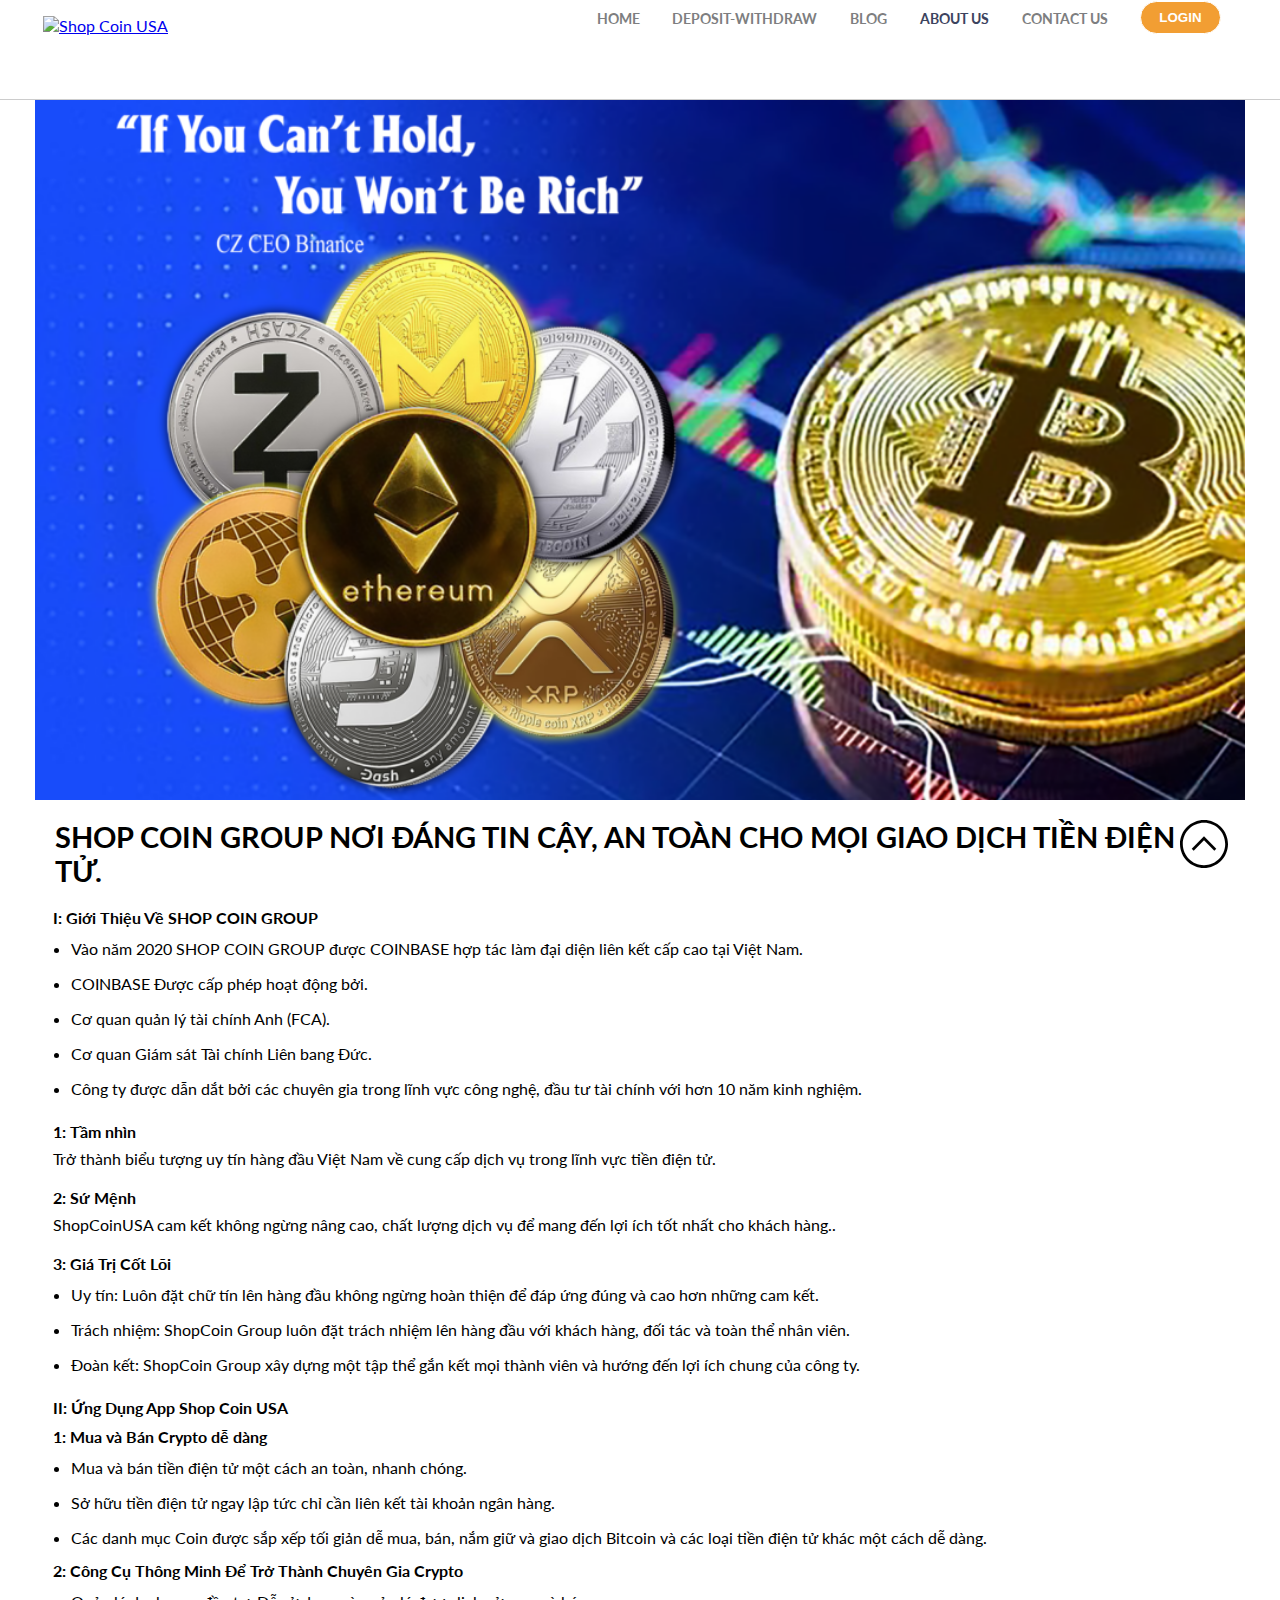
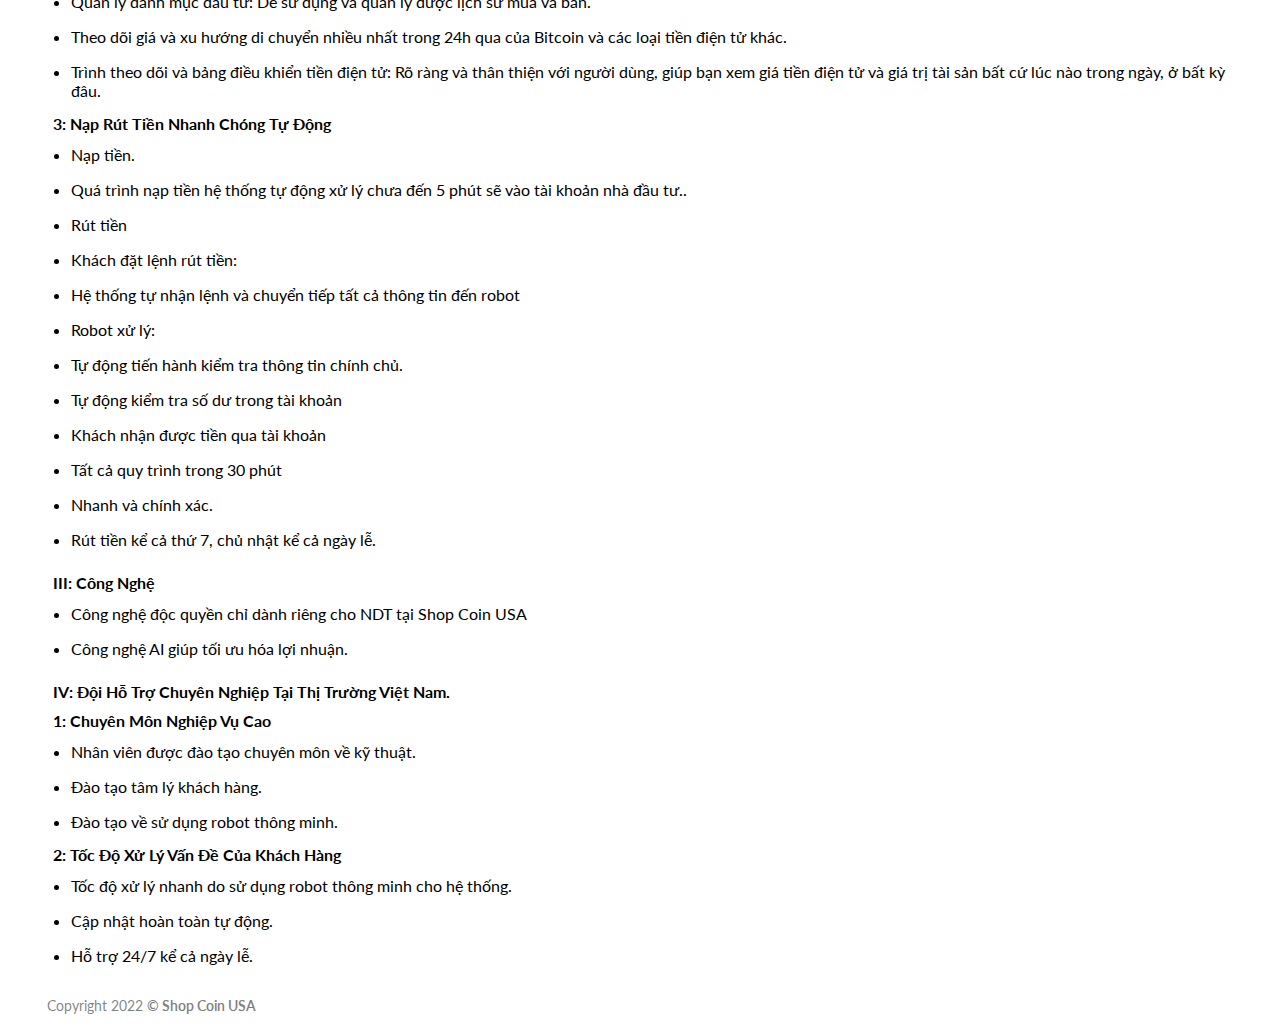
==== about.html @ 6541b502 "mt-upload" ====
<!DOCTYPE html>
<html lang="en">

<head>
    <meta charset="UTF-8">
    <meta http-equiv="X-UA-Compatible" content="IE=edge">
    <meta name="viewport" content="width=device-width, initial-scale=1.0">
    <link rel="stylesheet" href="./assets/css/grid.css">
    <link rel="stylesheet" href="./assets/css/about.css">
    <link rel="preconnect" href="https://fonts.googleapis.com">
    <link rel="preconnect" href="https://fonts.googleapis.com">
    <link rel="preconnect" href="https://fonts.gstatic.com" crossorigin>
    <link rel="stylesheet" href="https://cdnjs.cloudflare.com/ajax/libs/font-awesome/5.15.4/css/all.min.css" />
    <link
        href="https://fonts.googleapis.com/css2?family=Lato:ital,wght@0,100;0,300;0,400;0,700;0,900;1,300;1,400;1,700&family=Montserrat:ital,wght@0,400;0,500;0,600;0,700;1,400;1,500;1,600&display=swap"
        rel="stylesheet">
    <link rel="stylesheet" href="./assets/font/themify-icons-font/themify-icons/themify-icons.css">

    <title>Shop coin USA</title>
</head>

<body>
    <div class="main">
        <header class="header" id="header">
            <div class="grid wide">
                <div class="header-wrap">
                    <nav class="header-inner">
                        <label for="navbar_moblie" class="navbar-icon">
                            <svg xmlns="http://www.w3.org/2000/svg" viewBox="0 0 448 512">
                                <!--! Font Awesome Pro 6.1.1 by @fontawesome - https://fontawesome.com License - https://fontawesome.com/license (Commercial License) Copyright 2022 Fonticons, Inc. -->
                                <path
                                    d="M0 96C0 78.33 14.33 64 32 64H416C433.7 64 448 78.33 448 96C448 113.7 433.7 128 416 128H32C14.33 128 0 113.7 0 96zM0 256C0 238.3 14.33 224 32 224H416C433.7 224 448 238.3 448 256C448 273.7 433.7 288 416 288H32C14.33 288 0 273.7 0 256zM416 448H32C14.33 448 0 433.7 0 416C0 398.3 14.33 384 32 384H416C433.7 384 448 398.3 448 416C448 433.7 433.7 448 416 448z" />
                            </svg>
                        </label>
                        <input type="checkbox" hidden name="" class="navbar_moblie-input" id="navbar_moblie">
                        <label for="navbar_moblie" class="nav-overlay">
                        </label>
                        <div class="header-logo">
                            <a href="index.html">
                                <img width="200" height="65"
                                    src="http://shopcoinusa.com/wp-content/uploads/2021/12/logo-e1640592718566.png"
                                    class="header_logo header-logo" alt="Shop Coin USA">
                            </a>
                        </div>
                        <nav class="nav__pc">
                            <ul class=" header-list">
                                <li class="header-item ">
                                    <a href="index.html" class="header-item-link">HOME</a>
                                </li>
                                <li class="header-item">
                                    <a href="deposit.html" class="header-item-link">DEPOSIT-WITHDRAW</a>
                                </li>
                                <li class="header-item">
                                    <a href="blog.html" class="header-item-link">BLOG</a>
                                </li>
                                <li class="header-item active">
                                    <a href="about.html" class="header-item-link">ABOUT US </a>
                                </li>
                                <li class="header-item">
                                    <a href="contact.html" class="header-item-link">CONTACT US </a>
                                </li>
                                <li class="header-item">
                                    <a href="login.html"><button class="btn-login">LOGIN</button> </a>
                                </li>

                            </ul>

                        </nav>

                        <!-- nav mobile -->

                        <!-- Nav Mobile -->
                        <nav class="nav__mobile">
                            <ul class="mobile-header-list">
                                <li class="header-item ">
                                    <a href="index.html" class="mobile_header-item-link">HOME</a>
                                </li>
                                <li class="header-item">
                                    <a href="deposit.html" class="mobile_header-item-link">DEPOSIT-WITHDRAW</a>
                                </li>
                                <li class="header-item">
                                    <a href="blog.html" class="mobile_header-item-link">BLOG</a>
                                </li>
                                <li class="header-item active">
                                    <a href="about.html" class="mobile_header-item-link">ABOUT US </a>
                                </li>
                                <li class="header-item">
                                    <a href="contact.html" class="mobile_header-item-link">CONTACT US </a>
                                </li>
                                <li class="header-item">
                                    <a href="login.html"><button class="btn-login mobile_btn-login">LOGIN</button> </a>
                                </li>

                            </ul>
                            <label for="navbar_moblie" class="nav__mobile-close">
                                <svg xmlns="http://www.w3.org/2000/svg" viewBox="0 0 320 512">
                                    <!--! Font Awesome Pro 6.1.1 by @fontawesome - https://fontawesome.com License - https://fontawesome.com/license (Commercial License) Copyright 2022 Fonticons, Inc. -->
                                    <path
                                        d="M310.6 361.4c12.5 12.5 12.5 32.75 0 45.25C304.4 412.9 296.2 416 288 416s-16.38-3.125-22.62-9.375L160 301.3L54.63 406.6C48.38 412.9 40.19 416 32 416S15.63 412.9 9.375 406.6c-12.5-12.5-12.5-32.75 0-45.25l105.4-105.4L9.375 150.6c-12.5-12.5-12.5-32.75 0-45.25s32.75-12.5 45.25 0L160 210.8l105.4-105.4c12.5-12.5 32.75-12.5 45.25 0s12.5 32.75 0 45.25l-105.4 105.4L310.6 361.4z" />
                                </svg>
                            </label>

                        </nav>
                    </nav>
                </div>
            </div>
        </header>
        <div class="container">
            <div class="grid wide">
                <div class="body-wrap" id="headerw">
                    <div class="body-image"></div>
                    <h2 class="body-desc">
                        SHOP COIN GROUP NƠI ĐÁNG TIN CẬY, AN TOÀN CHO MỌI GIAO DỊCH TIỀN ĐIỆN TỬ.
                    </h2>
                    <div class="introduce">
                        <ul class="introduct-title">
                            <h4>I: Giới Thiệu Về SHOP COIN GROUP</h4>
                            <li class="introduct-item">Vào năm 2020 SHOP COIN GROUP được COINBASE hợp tác làm đại diện
                                liên kết cấp cao tại Việt Nam.</li>
                            <li class="introduct-item">COINBASE Được cấp phép hoạt động bởi.</li>
                            <li class="introduct-item">Cơ quan quản lý tài chính Anh (FCA).</li>
                            <li class="introduct-item">Cơ quan Giám sát Tài chính Liên bang Đức.</li>
                            <li class="introduct-item">Công ty được dẫn dắt bởi các chuyên gia trong lĩnh vực công nghệ,
                                đầu tư tài chính với hơn 10 năm kinh nghiệm.</li>
                        </ul>
                        <ul class="introduct-title">
                            <h4>1: Tầm nhìn</h4>
                            <p>Trở thành biểu tượng uy tín hàng đầu Việt Nam về cung cấp dịch vụ trong lĩnh vực tiền
                                điện tử.</p>
                        </ul>
                        <ul class="introduct-title">
                            <h4>2: Sứ Mệnh</h4>
                            <p>ShopCoinUSA cam kết không ngừng nâng cao, chất lượng dịch vụ để mang đến lợi ích tốt nhất
                                cho khách hàng..</p>
                        </ul>
                        <ul class="introduct-title">
                            <h4>3: Giá Trị Cốt Lõi</h4>
                            <li class="introduct-item"><span class="introduct-item-desc">Uy tín: </span> Luôn đặt chữ
                                tín lên hàng đầu không ngừng hoàn thiện để đáp ứng đúng và cao hơn những cam kết.</li>
                            <li class="introduct-item"><span class="introduct-item-desc">Trách nhiệm: </span> ShopCoin
                                Group luôn đặt trách nhiệm lên hàng đầu với khách hàng, đối tác và toàn thể nhân viên.
                            </li>
                            <li class="introduct-item"><span class="introduct-item-desc">Đoàn kết: </span> ShopCoin
                                Group xây dựng một tập thể gắn kết mọi thành viên và hướng đến lợi ích chung của công
                                ty.</li>
                        </ul>
                        <ul class="introduct-title">
                            <h4>II: Ứng Dụng App Shop Coin USA</h4>
                            <h4>1: Mua và Bán Crypto dễ dàng</h4>
                            <li class="introduct-item">Mua và bán tiền điện tử một cách an toàn, nhanh chóng.</li>
                            <li class="introduct-item">Sở hữu tiền điện tử ngay lập tức chỉ cần liên kết tài khoản ngân
                                hàng.</li>
                            <li class="introduct-item">Các danh mục Coin được sắp xếp tối giản dễ mua, bán, nắm giữ và
                                giao dịch Bitcoin và các loại tiền điện tử khác một cách dễ dàng.</li>
                            <h4> 2: Công Cụ Thông Minh Để Trở Thành Chuyên Gia Crypto</h4>
                            <li class="introduct-item">Quản lý danh mục đầu tư: Dễ sử dụng và quản lý được lịch sử mua
                                và bán.</li>
                            <li class="introduct-item">Theo dõi giá và xu hướng di chuyển nhiều nhất trong 24h qua của
                                Bitcoin và các loại tiền điện tử khác.</li>
                            <li class="introduct-item">Trình theo dõi và bảng điều khiển tiền điện tử: Rõ ràng và thân
                                thiện với người dùng, giúp bạn xem giá tiền điện tử và giá trị tài sản bất cứ lúc nào
                                trong ngày, ở bất kỳ đâu.</li>
                            <h4> 3: Nạp Rút Tiền Nhanh Chóng Tự Động</h4>

                            <li class="introduct-item">Nạp tiền.</li>
                            <li class="introduct-item">Quá trình nạp tiền hệ thống tự động xử lý chưa đến 5 phút sẽ vào
                                tài khoản nhà đầu tư..</li>
                            <li class="introduct-item">Rút tiền</li>
                            <li class="introduct-item">Khách đặt lệnh rút tiền:</li>
                            <li class="introduct-item">Hệ thống tự nhận lệnh và chuyển tiếp tất cả thông tin đến robot
                            </li>
                            <li class="introduct-item">Robot xử lý:</li>
                            <li class="introduct-item">Tự động tiến hành kiểm tra thông tin chính chủ.</li>
                            <li class="introduct-item">Tự động kiểm tra số dư trong tài khoản</li>
                            <li class="introduct-item">Khách nhận được tiền qua tài khoản</li>
                            <li class="introduct-item">Tất cả quy trình trong 30 phút</li>
                            <li class="introduct-item">Nhanh và chính xác.</li>
                            <li class="introduct-item">Rút tiền kể cả thứ 7, chủ nhật kể cả ngày lễ.</li>
                        </ul>
                        <ul class="introduct-title">
                            <h4>III: Công Nghệ </h4>
                            <li class="introduct-item">Công nghệ độc quyền chỉ dành riêng cho NDT tại Shop Coin USA</li>
                            <li class="introduct-item">Công nghệ AI giúp tối ưu hóa lợi nhuận.</li>
                        </ul>
                        <ul class="introduct-title">
                            <h4>IV: Đội Hỗ Trợ Chuyên Nghiệp Tại Thị Trường Việt Nam.</h4>
                            <h4>1: Chuyên Môn Nghiệp Vụ Cao</h4>
                            <li class="introduct-item">Nhân viên được đào tạo chuyên môn về kỹ thuật.</li>
                            <li class="introduct-item">Đào tạo tâm lý khách hàng.</li>
                            <li class="introduct-item">Đào tạo về sử dụng robot thông minh.</li>
                            <h4>2: Tốc Độ Xử Lý Vấn Đề Của Khách Hàng</h4>
                            <li class="introduct-item">Tốc độ xử lý nhanh do sử dụng robot thông minh cho hệ thống.</li>
                            <li class="introduct-item">Cập nhật hoàn toàn tự động.</li>
                            <li class="introduct-item">Hỗ trợ 24/7 kể cả ngày lễ.</li>
                        </ul>
                    </div>
                </div>
            </div>
        </div>
        <div class="button-up">
            <a href="#headerw">
                <i class="ti-arrow-circle-up icon-up"></i>
            </a>
        </div>
        <footer class=" footer">
            <div class="grid wide">
                <p>Copyright 2022 <a href="" class="footer-link">© Shop Coin USA</a></p>
            </div>
        </footer>
    </div>
    <script>
        // chuyen tab-header
        const $ = document.querySelector.bind(document)
        const $$ = document.querySelectorAll.bind(document)
        const headerItem = $$('.header-item')

        const headerItemActive = $('.header-item.active')

        headerItem.forEach((item, index) => {
            item.onclick = function () {
                $('.header-item.active').classList.remove('active')
                console.log(headerItem)

                // line.style.left = this.offsetLeft + "px"
                // line.style.width = this.offsetWidth + "px"

                this.classList.add('active')
            }
        })

        window.addEventListener("scroll", function () {
            var buttonUp = $(".icon-up")
            buttonUp.classList.toggle("ti-arrow-circle-up", window.scrollY > 400)
        })

    </script>
</body>

</html>
---- assets/css/grid.css ----
.grid {
    width: 100%;
    display: block;
    padding: 0;
}

.grid.wide {
    max-width: 1210px;
    margin: 0 auto;
}

.row {
    display: flex;
    flex-wrap: wrap;
    margin-left: -4px;
    margin-right: -4px;
}

.row.no-gutters {
    margin-left: 0;
    margin-right: 0;
}

.col {
    padding-left: 4px;
    padding-right: 4px;
}

.row.no-gutters .col {
    padding-left: 0;
    padding-right: 0;
}

.c-0 {
    display: none;
}

.c-1 {
    flex: 0 0 8.33333%;
    max-width: 8.33333%;
}

.c-2 {
    flex: 0 0 16.66667%;
    max-width: 16.66667%;
}

.c-3 {
    flex: 0 0 25%;
    max-width: 25%;
}

.c-4 {
    flex: 0 0 33.33333%;
    max-width: 33.33333%;
}

.c-5 {
    flex: 0 0 41.66667%;
    max-width: 41.66667%;
}

.c-6 {
    flex: 0 0 50%;
    max-width: 50%;
}

.c-7 {
    flex: 0 0 58.33333%;
    max-width: 58.33333%;
}

.c-8 {
    flex: 0 0 66.66667%;
    max-width: 66.66667%;
}

.c-9 {
    flex: 0 0 75%;
    max-width: 75%;
}

.c-10 {
    flex: 0 0 83.33333%;
    max-width: 83.33333%;
}

.c-11 {
    flex: 0 0 91.66667%;
    max-width: 91.66667%;
}

.c-12 {
    flex: 0 0 100%;
    max-width: 100%;
}

.c-o-1 {
    margin-left: 8.33333%;
}

.c-o-2 {
    margin-left: 16.66667%;
}

.c-o-3 {
    margin-left: 25%;
}

.c-o-4 {
    margin-left: 33.33333%;
}

.c-o-5 {
    margin-left: 41.66667%;
}

.c-o-6 {
    margin-left: 50%;
}

.c-o-7 {
    margin-left: 58.33333%;
}

.c-o-8 {
    margin-left: 66.66667%;
}

.c-o-9 {
    margin-left: 75%;
}

.c-o-10 {
    margin-left: 83.33333%;
}

.c-o-11 {
    margin-left: 91.66667%;
}

/* >= Tablet */
@media (min-width: 740px) {
    .row {
        margin-left: -8px;
        margin-right: -8px;
    }

    .col {
        padding-left: 8px;
        padding-right: 8px;
    }

    .m-0 {
        display: none;
    }

    .m-1,
    .m-2,
    .m-3,
    .m-4,
    .m-5,
    .m-6,
    .m-7,
    .m-8,
    .m-9,
    .m-10,
    .m-11,
    .m-12 {
        display: block;
    }

    .m-1 {
        flex: 0 0 8.33333%;
        max-width: 8.33333%;
    }

    .m-2 {
        flex: 0 0 16.66667%;
        max-width: 16.66667%;
    }

    .m-3 {
        flex: 0 0 25%;
        max-width: 25%;
    }

    .m-4 {
        flex: 0 0 33.33333%;
        max-width: 33.33333%;
    }

    .m-5 {
        flex: 0 0 41.66667%;
        max-width: 41.66667%;
    }

    .m-6 {
        flex: 0 0 50%;
        max-width: 50%;
    }

    .m-7 {
        flex: 0 0 58.33333%;
        max-width: 58.33333%;
    }

    .m-8 {
        flex: 0 0 66.66667%;
        max-width: 66.66667%;
    }

    .m-9 {
        flex: 0 0 75%;
        max-width: 75%;
    }

    .m-10 {
        flex: 0 0 83.33333%;
        max-width: 83.33333%;
    }

    .m-11 {
        flex: 0 0 91.66667%;
        max-width: 91.66667%;
    }

    .m-12 {
        flex: 0 0 100%;
        max-width: 100%;
    }

    .m-o-1 {
        margin-left: 8.33333%;
    }

    .m-o-2 {
        margin-left: 16.66667%;
    }

    .m-o-3 {
        margin-left: 25%;
    }

    .m-o-4 {
        margin-left: 33.33333%;
    }

    .m-o-5 {
        margin-left: 41.66667%;
    }

    .m-o-6 {
        margin-left: 50%;
    }

    .m-o-7 {
        margin-left: 58.33333%;
    }

    .m-o-8 {
        margin-left: 66.66667%;
    }

    .m-o-9 {
        margin-left: 75%;
    }

    .m-o-10 {
        margin-left: 83.33333%;
    }

    .m-o-11 {
        margin-left: 91.66667%;
    }
}

/* PC medium resolution > */
@media (min-width: 1113px) {
    .row {
        margin-left: -12px;
        margin-right: -12px;
    }

    .row.sm-gutter {
        margin-left: -5px;
        margin-right: -5px;
    }

    .col {
        padding-left: 12px;
        padding-right: 12px;
    }

    .row.sm-gutter .col {
        padding-left: 5px;
        padding-right: 5px;
    }

    .l-0 {
        display: none;
    }

    .l-1,
    .l-2,
    .l-2-4,
    .l-3,
    .l-4,
    .l-5,
    .l-6,
    .l-7,
    .l-8,
    .l-9,
    .l-10,
    .l-11,
    .l-12 {
        display: block;
    }

    .l-1 {
        flex: 0 0 8.33333%;
        max-width: 8.33333%;
    }

    .l-2 {
        flex: 0 0 16.66667%;
        max-width: 16.66667%;
    }

    .l-2-4 {
        flex: 0 0 20%;
        max-width: 20%;
    }

    .l-3 {
        flex: 0 0 25%;
        max-width: 25%;
    }

    .l-4 {
        flex: 0 0 33.33333%;
        max-width: 33.33333%;
    }

    .l-5 {
        flex: 0 0 41.66667%;
        max-width: 41.66667%;
    }

    .l-6 {
        flex: 0 0 50%;
        max-width: 50%;
    }

    .l-7 {
        flex: 0 0 58.33333%;
        max-width: 58.33333%;
    }

    .l-8 {
        flex: 0 0 66.66667%;
        max-width: 66.66667%;
    }

    .l-9 {
        flex: 0 0 75%;
        max-width: 75%;
    }

    .l-10 {
        flex: 0 0 83.33333%;
        max-width: 83.33333%;
    }

    .l-11 {
        flex: 0 0 91.66667%;
        max-width: 91.66667%;
    }

    .l-12 {
        flex: 0 0 100%;
        max-width: 100%;
    }

    .l-o-1 {
        margin-left: 8.33333%;
    }

    .l-o-2 {
        margin-left: 16.66667%;
    }

    .l-o-3 {
        margin-left: 25%;
    }

    .l-o-4 {
        margin-left: 33.33333%;
    }

    .l-o-5 {
        margin-left: 41.66667%;
    }

    .l-o-6 {
        margin-left: 50%;
    }

    .l-o-7 {
        margin-left: 58.33333%;
    }

    .l-o-8 {
        margin-left: 66.66667%;
    }

    .l-o-9 {
        margin-left: 75%;
    }

    .l-o-10 {
        margin-left: 83.33333%;
    }

    .l-o-11 {
        margin-left: 91.66667%;
    }
}

/* Tablet - PC low resolution */
@media (min-width: 740px) and (max-width: 1023px) {
    .wide {
        width: 644px;
    }
}

/* > PC low resolution */
@media (min-width: 1024px) and (max-width: 1239px) {
    .wide {
        width: 984px;
    }

    .wide .row {
        margin-left: -12px;
        margin-right: -12px;
    }

    .wide .row.sm-gutter {
        margin-left: -5px;
        margin-right: -5px;
    }

    .wide .col {
        padding-left: 12px;
        padding-right: 12px;
    }

    .wide .row.sm-gutter .col {
        padding-left: 5px;
        padding-right: 5px;
    }

    .wide .l-0 {
        display: none;
    }

    .wide .l-1,
    .wide .l-2,
    .wide .l-2-4,
    .wide .l-3,
    .wide .l-4,
    .wide .l-5,
    .wide .l-6,
    .wide .l-7,
    .wide .l-8,
    .wide .l-9,
    .wide .l-10,
    .wide .l-11,
    .wide .l-12 {
        display: block;
    }

    .wide .l-1 {
        flex: 0 0 8.33333%;
        max-width: 8.33333%;
    }

    .wide .l-2 {
        flex: 0 0 16.66667%;
        max-width: 16.66667%;
    }

    .wide .l-2-4 {
        flex: 0 0 20%;
        max-width: 20%;
    }

    .wide .l-3 {
        flex: 0 0 25%;
        max-width: 25%;
    }

    .wide .l-4 {
        flex: 0 0 33.33333%;
        max-width: 33.33333%;
    }

    .wide .l-5 {
        flex: 0 0 41.66667%;
        max-width: 41.66667%;
    }

    .wide .l-6 {
        flex: 0 0 50%;
        max-width: 50%;
    }

    .wide .l-7 {
        flex: 0 0 58.33333%;
        max-width: 58.33333%;
    }

    .wide .l-8 {
        flex: 0 0 66.66667%;
        max-width: 66.66667%;
    }

    .wide .l-9 {
        flex: 0 0 75%;
        max-width: 75%;
    }

    .wide .l-10 {
        flex: 0 0 83.33333%;
        max-width: 83.33333%;
    }

    .wide .l-11 {
        flex: 0 0 91.66667%;
        max-width: 91.66667%;
    }

    .wide .l-12 {
        flex: 0 0 100%;
        max-width: 100%;
    }

    .wide .l-o-1 {
        margin-left: 8.33333%;
    }

    .wide .l-o-2 {
        margin-left: 16.66667%;
    }

    .wide .l-o-3 {
        margin-left: 25%;
    }

    .wide .l-o-4 {
        margin-left: 33.33333%;
    }

    .wide .l-o-5 {
        margin-left: 41.66667%;
    }

    .wide .l-o-6 {
        margin-left: 50%;
    }

    .wide .l-o-7 {
        margin-left: 58.33333%;
    }

    .wide .l-o-8 {
        margin-left: 66.66667%;
    }

    .wide .l-o-9 {
        margin-left: 75%;
    }

    .wide .l-o-10 {
        margin-left: 83.33333%;
    }

    .wide .l-o-11 {
        margin-left: 91.66667%;
    }
}
---- assets/css/about.css ----
* {
    padding: 0;
    margin: 0;
    box-sizing: border-box;
}

html {
    scroll-behavior: smooth;
    font-family: 'Lato', sans-serif;
}

/* header */
.header {
    height: 100px;
    position: fixed;
    top: 0;
    left: 0;
    right: 0;
    background-color: #fff;
    border-bottom: 1px solid #ccc;
}

.header-wrap {
    margin: 0 8px 30px 8px;
}

.header-inner {
    display: flex;
    justify-content: space-between;
    align-items: center;
    max-width: 1210px;
}

.header-logo {
    margin-top: 8px;
}

.header-logo img {
    max-height: 90px;
}

.nav__pc {
    width: 55%;
    display: flex;
}

.header-list {
    display: flex;
    list-style-type: none;
    align-items: center;
    justify-content: space-around;
    width: 100%;

}

.header-item {}

.header-item:hover .header-item-link {
    color: #3c435e;
}

.header-item.active .header-item-link {
    color: #3c435e;
}

.header-item-link {
    padding: 10px 0;
    text-decoration: none;
    font-weight: 700;
    font-size: .9rem;
    color: #7d7e80;
}

.btn-login {
    border: 1px solid;
    color: #fff;
    background-color: #f29e33;
    padding: 8px 18px;
    border-radius: 99px;
    font-weight: 700;
    cursor: pointer;
}


/* body */

.container {
    width: 100%;
    margin: 0;
    margin-top: 100px
}

.body-wrap {
    width: 100%;
}

.body-image {
    width: 100%;
    background-image: url("../img/about.png");
    min-height: 700px;
    background-position: center;
    background-repeat: no-repeat;
    background-size: cover;
}

.body-desc {
    display: flex;
    align-items: center;
    justify-content: center;
    margin: 20px;
    font-size: 1.8rem;
}

.introduce {
    margin: 8px 0;
}

.introduct-title {
    margin: 20px 0px 16px 18px;
    font-size: 1rem;
}

.introduct-title h4 {
    margin: 10px 0 8px 0;
}

.introduct-item {
    margin: 4px 0px 8px 18px;
    padding: 4px 0;

}

/* footer */

.footer {
    color: rgba(0, 0, 0, .5);
    padding: 12px 0 15px;
    font-size: .9em;
    margin-left: 24px;
}

.footer-link {
    text-decoration: none;
    font-weight: 600;
    color: #7d7e80;
}

/* button up */

.button-up {
    position: fixed;
    right: 60px;
    bottom: 40px;
    padding: 10px;
    border-radius: 100px;
    width: 50px;
    height: 50px;
}

.button-up a {
    text-decoration: none;
}

.icon-up {
    font-size: 3rem;
    color: #000;
}


/* reponsive */
.navbar-icon {
    width: 30px;
    height: 30px;
    color: #fff;
    display: none;
    margin-left: 10px;
}

.nav-overlay {
    position: fixed;
    top: 0;
    left: 0;
    right: 0;
    bottom: 0;
    background-color: rgba(0, 0, 0, 0.3);
    display: none;
    animation: fadeIN linear 0.2s;

}

.nav__mobile {
    position: fixed;
    width: 320px;
    max-width: 100%;
    background-color: #fff;
    top: 0;
    left: 0;
    bottom: 0;
    transform: translateX(-100%);
    opacity: 0;
    transition: transform linear 0.2s, opacity ease 0.2s;
    z-index: 99;
}

.navbar_moblie-input:checked~.nav-overlay {
    display: block;
}

.navbar_moblie-input:checked~.nav__mobile {
    transform: translateX(0);
    opacity: 1;
}


.header-item.active .mobile_header-item-link {
    color: #3c435e;
}

.mobile-header-list {
    margin-top: 24px;
    list-style: none;
}

.mobile_header-item-link {
    text-decoration: none;
    color: #7d7e80;
    padding: 16px;
    font-size: .8rem;
    font-weight: 600;
    /* border-bottom: 1px solid #ccc; */
    display: block;

}


.header-item:hover .mobile_header-item-link {
    background-color: #f4f3f3;

}


.nav__mobile-close {
    width: 20px;
    height: 20px;
    position: absolute;
    color: #666;
    top: 10px;
    right: 15px;
    cursor: pointer;
}


@media (max-width:1024px) {
    .navbar-icon {
        display: block;
    }

    .nav__pc {
        display: none;
    }

}
---- assets/font/themify-icons-font/themify-icons/themify-icons.css ----
@font-face {
	font-family: 'themify';
	src:url('fonts/themify.eot?-fvbane');
	src:url('fonts/themify.eot?#iefix-fvbane') format('embedded-opentype'),
		url('fonts/themify.woff?-fvbane') format('woff'),
		url('fonts/themify.ttf?-fvbane') format('truetype'),
		url('fonts/themify.svg?-fvbane#themify') format('svg');
	font-weight: normal;
	font-style: normal;
}

[class^="ti-"], [class*=" ti-"] {
	font-family: 'themify';
	speak: none;
	font-style: normal;
	font-weight: normal;
	font-variant: normal;
	text-transform: none;
	line-height: 1;

	/* Better Font Rendering =========== */
	-webkit-font-smoothing: antialiased;
	-moz-osx-font-smoothing: grayscale;
}

.ti-wand:before {
	content: "\e600";
}
.ti-volume:before {
	content: "\e601";
}
.ti-user:before {
	content: "\e602";
}
.ti-unlock:before {
	content: "\e603";
}
.ti-unlink:before {
	content: "\e604";
}
.ti-trash:before {
	content: "\e605";
}
.ti-thought:before {
	content: "\e606";
}
.ti-target:before {
	content: "\e607";
}
.ti-tag:before {
	content: "\e608";
}
.ti-tablet:before {
	content: "\e609";
}
.ti-star:before {
	content: "\e60a";
}
.ti-spray:before {
	content: "\e60b";
}
.ti-signal:before {
	content: "\e60c";
}
.ti-shopping-cart:before {
	content: "\e60d";
}
.ti-shopping-cart-full:before {
	content: "\e60e";
}
.ti-settings:before {
	content: "\e60f";
}
.ti-search:before {
	content: "\e610";
}
.ti-zoom-in:before {
	content: "\e611";
}
.ti-zoom-out:before {
	content: "\e612";
}
.ti-cut:before {
	content: "\e613";
}
.ti-ruler:before {
	content: "\e614";
}
.ti-ruler-pencil:before {
	content: "\e615";
}
.ti-ruler-alt:before {
	content: "\e616";
}
.ti-bookmark:before {
	content: "\e617";
}
.ti-bookmark-alt:before {
	content: "\e618";
}
.ti-reload:before {
	content: "\e619";
}
.ti-plus:before {
	content: "\e61a";
}
.ti-pin:before {
	content: "\e61b";
}
.ti-pencil:before {
	content: "\e61c";
}
.ti-pencil-alt:before {
	content: "\e61d";
}
.ti-paint-roller:before {
	content: "\e61e";
}
.ti-paint-bucket:before {
	content: "\e61f";
}
.ti-na:before {
	content: "\e620";
}
.ti-mobile:before {
	content: "\e621";
}
.ti-minus:before {
	content: "\e622";
}
.ti-medall:before {
	content: "\e623";
}
.ti-medall-alt:before {
	content: "\e624";
}
.ti-marker:before {
	content: "\e625";
}
.ti-marker-alt:before {
	content: "\e626";
}
.ti-arrow-up:before {
	content: "\e627";
}
.ti-arrow-right:before {
	content: "\e628";
}
.ti-arrow-left:before {
	content: "\e629";
}
.ti-arrow-down:before {
	content: "\e62a";
}
.ti-lock:before {
	content: "\e62b";
}
.ti-location-arrow:before {
	content: "\e62c";
}
.ti-link:before {
	content: "\e62d";
}
.ti-layout:before {
	content: "\e62e";
}
.ti-layers:before {
	content: "\e62f";
}
.ti-layers-alt:before {
	content: "\e630";
}
.ti-key:before {
	content: "\e631";
}
.ti-import:before {
	content: "\e632";
}
.ti-image:before {
	content: "\e633";
}
.ti-heart:before {
	content: "\e634";
}
.ti-heart-broken:before {
	content: "\e635";
}
.ti-hand-stop:before {
	content: "\e636";
}
.ti-hand-open:before {
	content: "\e637";
}
.ti-hand-drag:before {
	content: "\e638";
}
.ti-folder:before {
	content: "\e639";
}
.ti-flag:before {
	content: "\e63a";
}
.ti-flag-alt:before {
	content: "\e63b";
}
.ti-flag-alt-2:before {
	content: "\e63c";
}
.ti-eye:before {
	content: "\e63d";
}
.ti-export:before {
	content: "\e63e";
}
.ti-exchange-vertical:before {
	content: "\e63f";
}
.ti-desktop:before {
	content: "\e640";
}
.ti-cup:before {
	content: "\e641";
}
.ti-crown:before {
	content: "\e642";
}
.ti-comments:before {
	content: "\e643";
}
.ti-comment:before {
	content: "\e644";
}
.ti-comment-alt:before {
	content: "\e645";
}
.ti-close:before {
	content: "\e646";
}
.ti-clip:before {
	content: "\e647";
}
.ti-angle-up:before {
	content: "\e648";
}
.ti-angle-right:before {
	content: "\e649";
}
.ti-angle-left:before {
	content: "\e64a";
}
.ti-angle-down:before {
	content: "\e64b";
}
.ti-check:before {
	content: "\e64c";
}
.ti-check-box:before {
	content: "\e64d";
}
.ti-camera:before {
	content: "\e64e";
}
.ti-announcement:before {
	content: "\e64f";
}
.ti-brush:before {
	content: "\e650";
}
.ti-briefcase:before {
	content: "\e651";
}
.ti-bolt:before {
	content: "\e652";
}
.ti-bolt-alt:before {
	content: "\e653";
}
.ti-blackboard:before {
	content: "\e654";
}
.ti-bag:before {
	content: "\e655";
}
.ti-move:before {
	content: "\e656";
}
.ti-arrows-vertical:before {
	content: "\e657";
}
.ti-arrows-horizontal:before {
	content: "\e658";
}
.ti-fullscreen:before {
	content: "\e659";
}
.ti-arrow-top-right:before {
	content: "\e65a";
}
.ti-arrow-top-left:before {
	content: "\e65b";
}
.ti-arrow-circle-up:before {
	content: "\e65c";
}
.ti-arrow-circle-right:before {
	content: "\e65d";
}
.ti-arrow-circle-left:before {
	content: "\e65e";
}
.ti-arrow-circle-down:before {
	content: "\e65f";
}
.ti-angle-double-up:before {
	content: "\e660";
}
.ti-angle-double-right:before {
	content: "\e661";
}
.ti-angle-double-left:before {
	content: "\e662";
}
.ti-angle-double-down:before {
	content: "\e663";
}
.ti-zip:before {
	content: "\e664";
}
.ti-world:before {
	content: "\e665";
}
.ti-wheelchair:before {
	content: "\e666";
}
.ti-view-list:before {
	content: "\e667";
}
.ti-view-list-alt:before {
	content: "\e668";
}
.ti-view-grid:before {
	content: "\e669";
}
.ti-uppercase:before {
	content: "\e66a";
}
.ti-upload:before {
	content: "\e66b";
}
.ti-underline:before {
	content: "\e66c";
}
.ti-truck:before {
	content: "\e66d";
}
.ti-timer:before {
	content: "\e66e";
}
.ti-ticket:before {
	content: "\e66f";
}
.ti-thumb-up:before {
	content: "\e670";
}
.ti-thumb-down:before {
	content: "\e671";
}
.ti-text:before {
	content: "\e672";
}
.ti-stats-up:before {
	content: "\e673";
}
.ti-stats-down:before {
	content: "\e674";
}
.ti-split-v:before {
	content: "\e675";
}
.ti-split-h:before {
	content: "\e676";
}
.ti-smallcap:before {
	content: "\e677";
}
.ti-shine:before {
	content: "\e678";
}
.ti-shift-right:before {
	content: "\e679";
}
.ti-shift-left:before {
	content: "\e67a";
}
.ti-shield:before {
	content: "\e67b";
}
.ti-notepad:before {
	content: "\e67c";
}
.ti-server:before {
	content: "\e67d";
}
.ti-quote-right:before {
	content: "\e67e";
}
.ti-quote-left:before {
	content: "\e67f";
}
.ti-pulse:before {
	content: "\e680";
}
.ti-printer:before {
	content: "\e681";
}
.ti-power-off:before {
	content: "\e682";
}
.ti-plug:before {
	content: "\e683";
}
.ti-pie-chart:before {
	content: "\e684";
}
.ti-paragraph:before {
	content: "\e685";
}
.ti-panel:before {
	content: "\e686";
}
.ti-package:before {
	content: "\e687";
}
.ti-music:before {
	content: "\e688";
}
.ti-music-alt:before {
	content: "\e689";
}
.ti-mouse:before {
	content: "\e68a";
}
.ti-mouse-alt:before {
	content: "\e68b";
}
.ti-money:before {
	content: "\e68c";
}
.ti-microphone:before {
	content: "\e68d";
}
.ti-menu:before {
	content: "\e68e";
}
.ti-menu-alt:before {
	content: "\e68f";
}
.ti-map:before {
	content: "\e690";
}
.ti-map-alt:before {
	content: "\e691";
}
.ti-loop:before {
	content: "\e692";
}
.ti-location-pin:before {
	content: "\e693";
}
.ti-list:before {
	content: "\e694";
}
.ti-light-bulb:before {
	content: "\e695";
}
.ti-Italic:before {
	content: "\e696";
}
.ti-info:before {
	content: "\e697";
}
.ti-infinite:before {
	content: "\e698";
}
.ti-id-badge:before {
	content: "\e699";
}
.ti-hummer:before {
	content: "\e69a";
}
.ti-home:before {
	content: "\e69b";
}
.ti-help:before {
	content: "\e69c";
}
.ti-headphone:before {
	content: "\e69d";
}
.ti-harddrives:before {
	content: "\e69e";
}
.ti-harddrive:before {
	content: "\e69f";
}
.ti-gift:before {
	content: "\e6a0";
}
.ti-game:before {
	content: "\e6a1";
}
.ti-filter:before {
	content: "\e6a2";
}
.ti-files:before {
	content: "\e6a3";
}
.ti-file:before {
	content: "\e6a4";
}
.ti-eraser:before {
	content: "\e6a5";
}
.ti-envelope:before {
	content: "\e6a6";
}
.ti-download:before {
	content: "\e6a7";
}
.ti-direction:before {
	content: "\e6a8";
}
.ti-direction-alt:before {
	content: "\e6a9";
}
.ti-dashboard:before {
	content: "\e6aa";
}
.ti-control-stop:before {
	content: "\e6ab";
}
.ti-control-shuffle:before {
	content: "\e6ac";
}
.ti-control-play:before {
	content: "\e6ad";
}
.ti-control-pause:before {
	content: "\e6ae";
}
.ti-control-forward:before {
	content: "\e6af";
}
.ti-control-backward:before {
	content: "\e6b0";
}
.ti-cloud:before {
	content: "\e6b1";
}
.ti-cloud-up:before {
	content: "\e6b2";
}
.ti-cloud-down:before {
	content: "\e6b3";
}
.ti-clipboard:before {
	content: "\e6b4";
}
.ti-car:before {
	content: "\e6b5";
}
.ti-calendar:before {
	content: "\e6b6";
}
.ti-book:before {
	content: "\e6b7";
}
.ti-bell:before {
	content: "\e6b8";
}
.ti-basketball:before {
	content: "\e6b9";
}
.ti-bar-chart:before {
	content: "\e6ba";
}
.ti-bar-chart-alt:before {
	content: "\e6bb";
}
.ti-back-right:before {
	content: "\e6bc";
}
.ti-back-left:before {
	content: "\e6bd";
}
.ti-arrows-corner:before {
	content: "\e6be";
}
.ti-archive:before {
	content: "\e6bf";
}
.ti-anchor:before {
	content: "\e6c0";
}
.ti-align-right:before {
	content: "\e6c1";
}
.ti-align-left:before {
	content: "\e6c2";
}
.ti-align-justify:before {
	content: "\e6c3";
}
.ti-align-center:before {
	content: "\e6c4";
}
.ti-alert:before {
	content: "\e6c5";
}
.ti-alarm-clock:before {
	content: "\e6c6";
}
.ti-agenda:before {
	content: "\e6c7";
}
.ti-write:before {
	content: "\e6c8";
}
.ti-window:before {
	content: "\e6c9";
}
.ti-widgetized:before {
	content: "\e6ca";
}
.ti-widget:before {
	content: "\e6cb";
}
.ti-widget-alt:before {
	content: "\e6cc";
}
.ti-wallet:before {
	content: "\e6cd";
}
.ti-video-clapper:before {
	content: "\e6ce";
}
.ti-video-camera:before {
	content: "\e6cf";
}
.ti-vector:before {
	content: "\e6d0";
}
.ti-themify-logo:before {
	content: "\e6d1";
}
.ti-themify-favicon:before {
	content: "\e6d2";
}
.ti-themify-favicon-alt:before {
	content: "\e6d3";
}
.ti-support:before {
	content: "\e6d4";
}
.ti-stamp:before {
	content: "\e6d5";
}
.ti-split-v-alt:before {
	content: "\e6d6";
}
.ti-slice:before {
	content: "\e6d7";
}
.ti-shortcode:before {
	content: "\e6d8";
}
.ti-shift-right-alt:before {
	content: "\e6d9";
}
.ti-shift-left-alt:before {
	content: "\e6da";
}
.ti-ruler-alt-2:before {
	content: "\e6db";
}
.ti-receipt:before {
	content: "\e6dc";
}
.ti-pin2:before {
	content: "\e6dd";
}
.ti-pin-alt:before {
	content: "\e6de";
}
.ti-pencil-alt2:before {
	content: "\e6df";
}
.ti-palette:before {
	content: "\e6e0";
}
.ti-more:before {
	content: "\e6e1";
}
.ti-more-alt:before {
	content: "\e6e2";
}
.ti-microphone-alt:before {
	content: "\e6e3";
}
.ti-magnet:before {
	content: "\e6e4";
}
.ti-line-double:before {
	content: "\e6e5";
}
.ti-line-dotted:before {
	content: "\e6e6";
}
.ti-line-dashed:before {
	content: "\e6e7";
}
.ti-layout-width-full:before {
	content: "\e6e8";
}
.ti-layout-width-default:before {
	content: "\e6e9";
}
.ti-layout-width-default-alt:before {
	content: "\e6ea";
}
.ti-layout-tab:before {
	content: "\e6eb";
}
.ti-layout-tab-window:before {
	content: "\e6ec";
}
.ti-layout-tab-v:before {
	content: "\e6ed";
}
.ti-layout-tab-min:before {
	content: "\e6ee";
}
.ti-layout-slider:before {
	content: "\e6ef";
}
.ti-layout-slider-alt:before {
	content: "\e6f0";
}
.ti-layout-sidebar-right:before {
	content: "\e6f1";
}
.ti-layout-sidebar-none:before {
	content: "\e6f2";
}
.ti-layout-sidebar-left:before {
	content: "\e6f3";
}
.ti-layout-placeholder:before {
	content: "\e6f4";
}
.ti-layout-menu:before {
	content: "\e6f5";
}
.ti-layout-menu-v:before {
	content: "\e6f6";
}
.ti-layout-menu-separated:before {
	content: "\e6f7";
}
.ti-layout-menu-full:before {
	content: "\e6f8";
}
.ti-layout-media-right-alt:before {
	content: "\e6f9";
}
.ti-layout-media-right:before {
	content: "\e6fa";
}
.ti-layout-media-overlay:before {
	content: "\e6fb";
}
.ti-layout-media-overlay-alt:before {
	content: "\e6fc";
}
.ti-layout-media-overlay-alt-2:before {
	content: "\e6fd";
}
.ti-layout-media-left-alt:before {
	content: "\e6fe";
}
.ti-layout-media-left:before {
	content: "\e6ff";
}
.ti-layout-media-center-alt:before {
	content: "\e700";
}
.ti-layout-media-center:before {
	content: "\e701";
}
.ti-layout-list-thumb:before {
	content: "\e702";
}
.ti-layout-list-thumb-alt:before {
	content: "\e703";
}
.ti-layout-list-post:before {
	content: "\e704";
}
.ti-layout-list-large-image:before {
	content: "\e705";
}
.ti-layout-line-solid:before {
	content: "\e706";
}
.ti-layout-grid4:before {
	content: "\e707";
}
.ti-layout-grid3:before {
	content: "\e708";
}
.ti-layout-grid2:before {
	content: "\e709";
}
.ti-layout-grid2-thumb:before {
	content: "\e70a";
}
.ti-layout-cta-right:before {
	content: "\e70b";
}
.ti-layout-cta-left:before {
	content: "\e70c";
}
.ti-layout-cta-center:before {
	content: "\e70d";
}
.ti-layout-cta-btn-right:before {
	content: "\e70e";
}
.ti-layout-cta-btn-left:before {
	content: "\e70f";
}
.ti-layout-column4:before {
	content: "\e710";
}
.ti-layout-column3:before {
	content: "\e711";
}
.ti-layout-column2:before {
	content: "\e712";
}
.ti-layout-accordion-separated:before {
	content: "\e713";
}
.ti-layout-accordion-merged:before {
	content: "\e714";
}
.ti-layout-accordion-list:before {
	content: "\e715";
}
.ti-ink-pen:before {
	content: "\e716";
}
.ti-info-alt:before {
	content: "\e717";
}
.ti-help-alt:before {
	content: "\e718";
}
.ti-headphone-alt:before {
	content: "\e719";
}
.ti-hand-point-up:before {
	content: "\e71a";
}
.ti-hand-point-right:before {
	content: "\e71b";
}
.ti-hand-point-left:before {
	content: "\e71c";
}
.ti-hand-point-down:before {
	content: "\e71d";
}
.ti-gallery:before {
	content: "\e71e";
}
.ti-face-smile:before {
	content: "\e71f";
}
.ti-face-sad:before {
	content: "\e720";
}
.ti-credit-card:before {
	content: "\e721";
}
.ti-control-skip-forward:before {
	content: "\e722";
}
.ti-control-skip-backward:before {
	content: "\e723";
}
.ti-control-record:before {
	content: "\e724";
}
.ti-control-eject:before {
	content: "\e725";
}
.ti-comments-smiley:before {
	content: "\e726";
}
.ti-brush-alt:before {
	content: "\e727";
}
.ti-youtube:before {
	content: "\e728";
}
.ti-vimeo:before {
	content: "\e729";
}
.ti-twitter:before {
	content: "\e72a";
}
.ti-time:before {
	content: "\e72b";
}
.ti-tumblr:before {
	content: "\e72c";
}
.ti-skype:before {
	content: "\e72d";
}
.ti-share:before {
	content: "\e72e";
}
.ti-share-alt:before {
	content: "\e72f";
}
.ti-rocket:before {
	content: "\e730";
}
.ti-pinterest:before {
	content: "\e731";
}
.ti-new-window:before {
	content: "\e732";
}
.ti-microsoft:before {
	content: "\e733";
}
.ti-list-ol:before {
	content: "\e734";
}
.ti-linkedin:before {
	content: "\e735";
}
.ti-layout-sidebar-2:before {
	content: "\e736";
}
.ti-layout-grid4-alt:before {
	content: "\e737";
}
.ti-layout-grid3-alt:before {
	content: "\e738";
}
.ti-layout-grid2-alt:before {
	content: "\e739";
}
.ti-layout-column4-alt:before {
	content: "\e73a";
}
.ti-layout-column3-alt:before {
	content: "\e73b";
}
.ti-layout-column2-alt:before {
	content: "\e73c";
}
.ti-instagram:before {
	content: "\e73d";
}
.ti-google:before {
	content: "\e73e";
}
.ti-github:before {
	content: "\e73f";
}
.ti-flickr:before {
	content: "\e740";
}
.ti-facebook:before {
	content: "\e741";
}
.ti-dropbox:before {
	content: "\e742";
}
.ti-dribbble:before {
	content: "\e743";
}
.ti-apple:before {
	content: "\e744";
}
.ti-android:before {
	content: "\e745";
}
.ti-save:before {
	content: "\e746";
}
.ti-save-alt:before {
	content: "\e747";
}
.ti-yahoo:before {
	content: "\e748";
}
.ti-wordpress:before {
	content: "\e749";
}
.ti-vimeo-alt:before {
	content: "\e74a";
}
.ti-twitter-alt:before {
	content: "\e74b";
}
.ti-tumblr-alt:before {
	content: "\e74c";
}
.ti-trello:before {
	content: "\e74d";
}
.ti-stack-overflow:before {
	content: "\e74e";
}
.ti-soundcloud:before {
	content: "\e74f";
}
.ti-sharethis:before {
	content: "\e750";
}
.ti-sharethis-alt:before {
	content: "\e751";
}
.ti-reddit:before {
	content: "\e752";
}
.ti-pinterest-alt:before {
	content: "\e753";
}
.ti-microsoft-alt:before {
	content: "\e754";
}
.ti-linux:before {
	content: "\e755";
}
.ti-jsfiddle:before {
	content: "\e756";
}
.ti-joomla:before {
	content: "\e757";
}
.ti-html5:before {
	content: "\e758";
}
.ti-flickr-alt:before {
	content: "\e759";
}
.ti-email:before {
	content: "\e75a";
}
.ti-drupal:before {
	content: "\e75b";
}
.ti-dropbox-alt:before {
	content: "\e75c";
}
.ti-css3:before {
	content: "\e75d";
}
.ti-rss:before {
	content: "\e75e";
}
.ti-rss-alt:before {
	content: "\e75f";
}
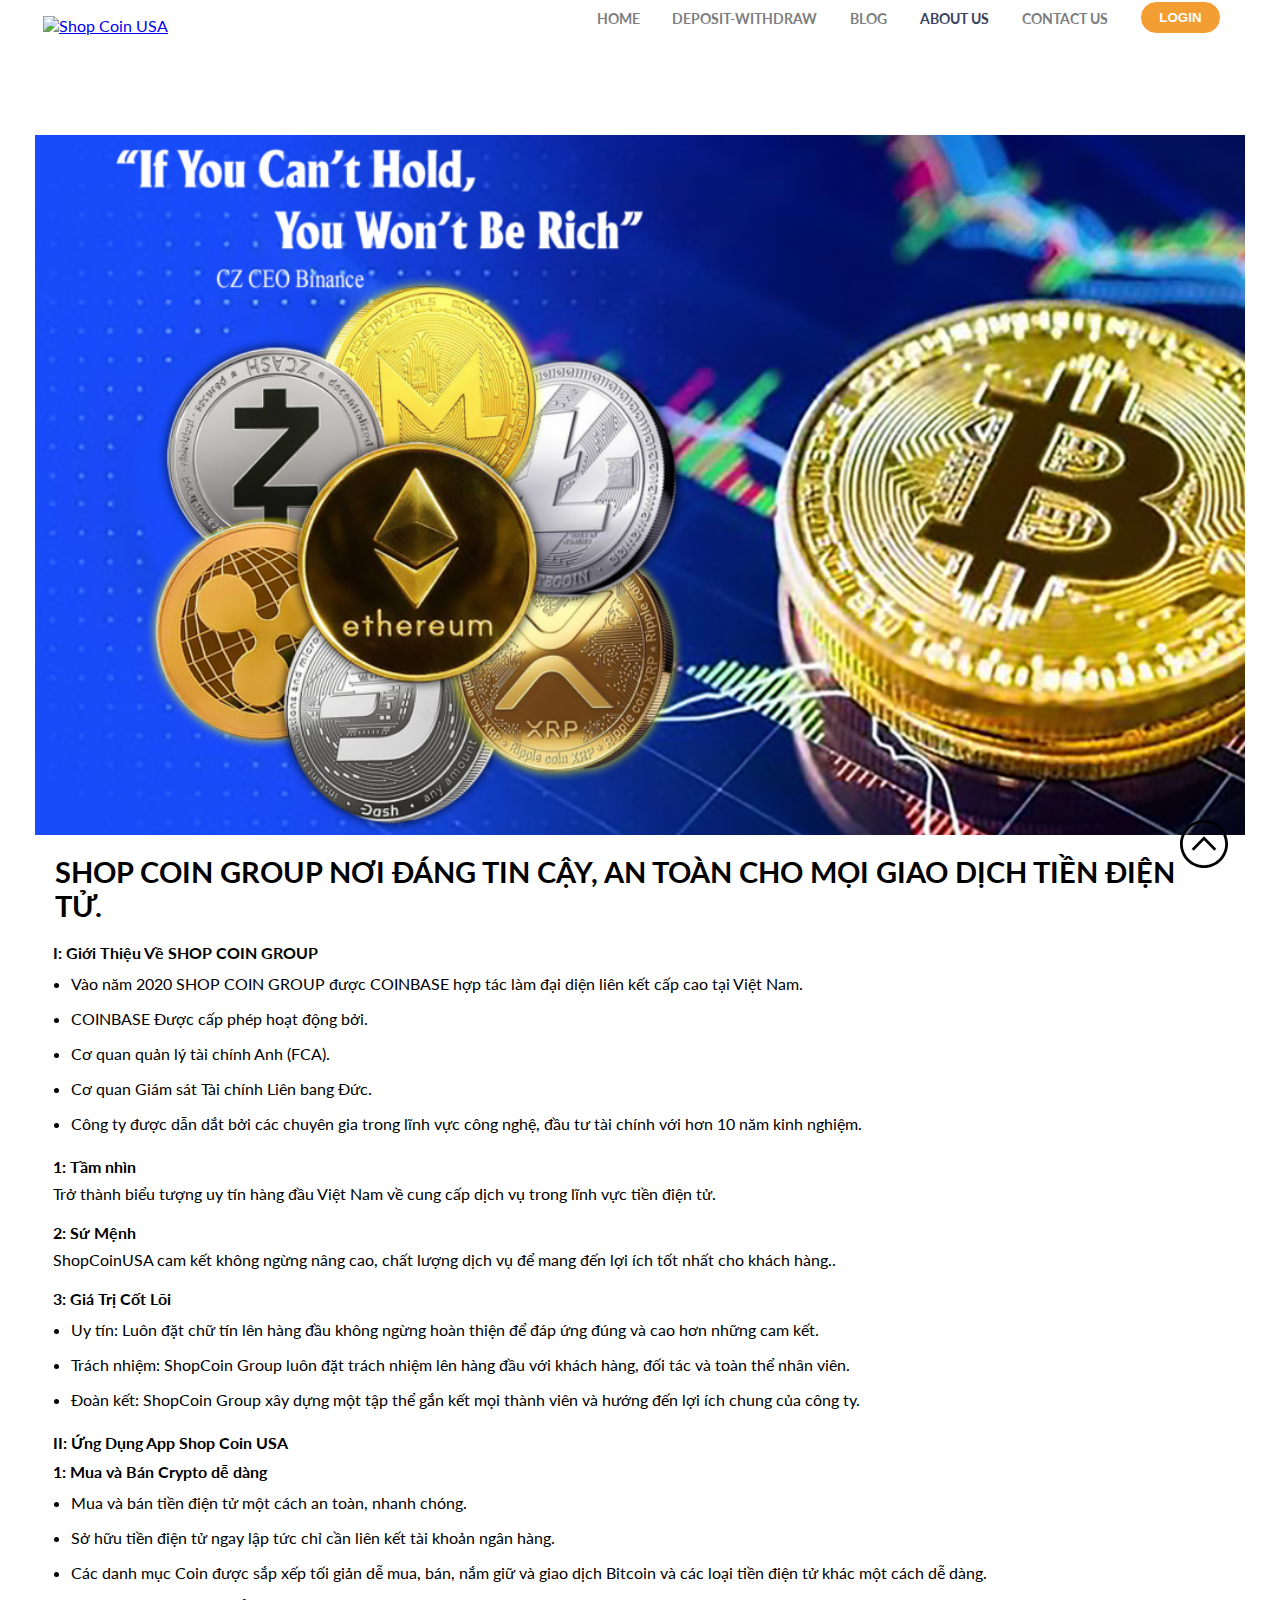
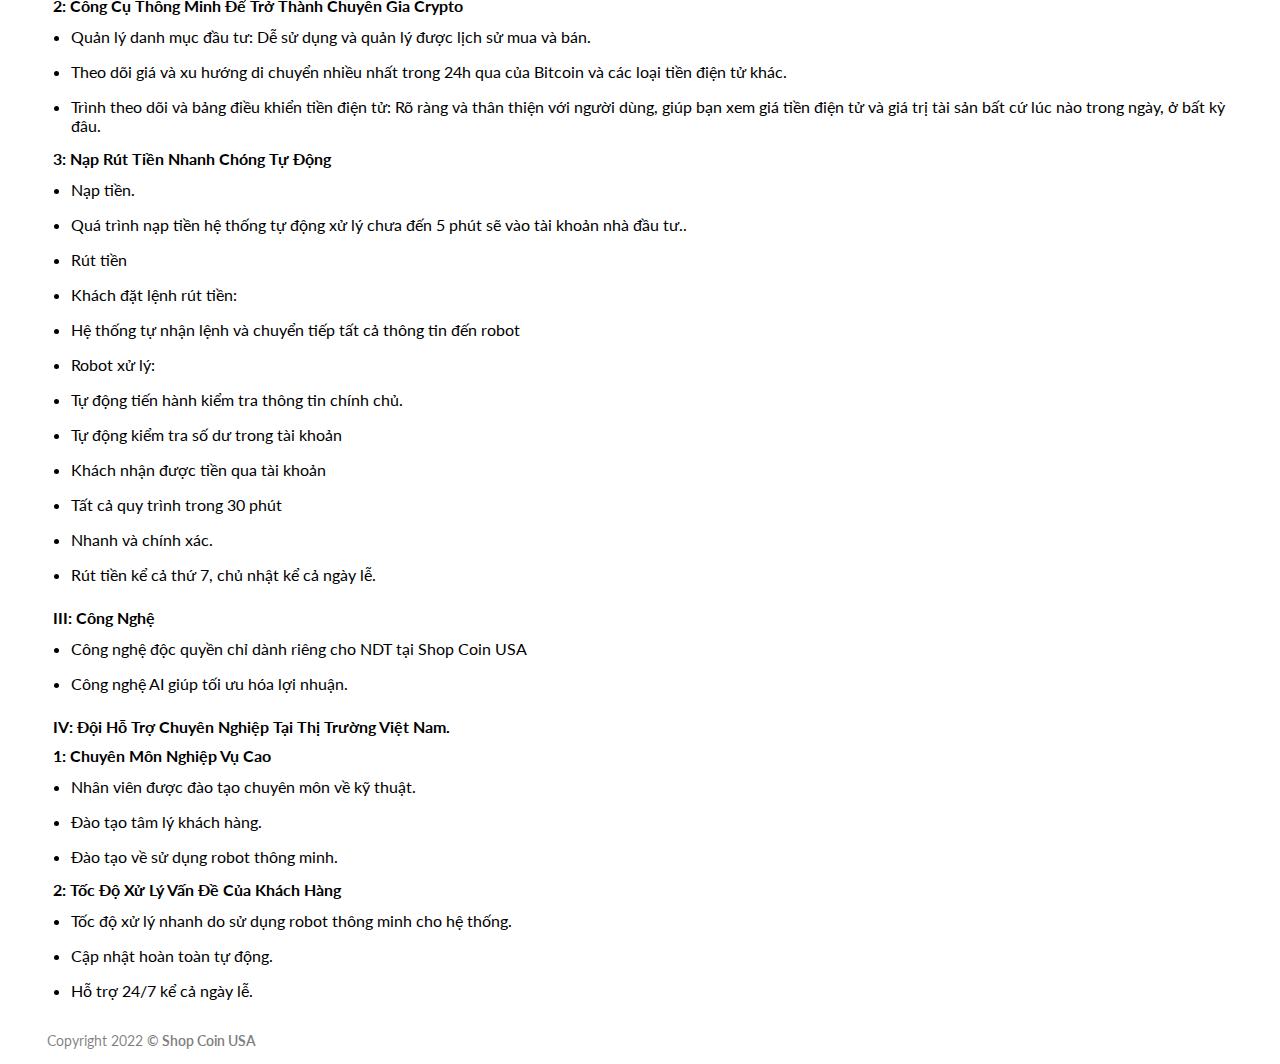
==== commit 449bfd6f: "mt-update" ====
--- a/about.html
+++ b/about.html
@@ -209,6 +209,11 @@
         </footer>
     </div>
     <script>
+        //scroll
+        window.addEventListener("scroll", function () {
+            var header = document.querySelector("header")
+            header.classList.toggle("sticky", window.scrollY > 100)
+        })
         // chuyen tab-header
         const $ = document.querySelector.bind(document)
         const $$ = document.querySelectorAll.bind(document)
--- a/assets/css/about.css
+++ b/assets/css/about.css
@@ -10,7 +10,7 @@
 }
 
 /* header */
-.header {
+/* .header {
     height: 100px;
     position: fixed;
     top: 0;
@@ -18,6 +18,20 @@
     right: 0;
     background-color: #fff;
     border-bottom: 1px solid #ccc;
+} */
+
+
+
+header.sticky {
+    position: fixed;
+    height: 100px;
+    top: 0;
+    left: 0;
+    right: 0;
+    background-color: #fff;
+    box-shadow: 0 0 10px 0 rgb(0 0 0 / 10%);
+    padding: 0 15px;
+    z-index: 99;
 }
 
 .header-wrap {
@@ -259,4 +273,8 @@
         display: none;
     }
 
+    .btn-login {
+        margin: 4px 0 0 120px;
+    }
+
 }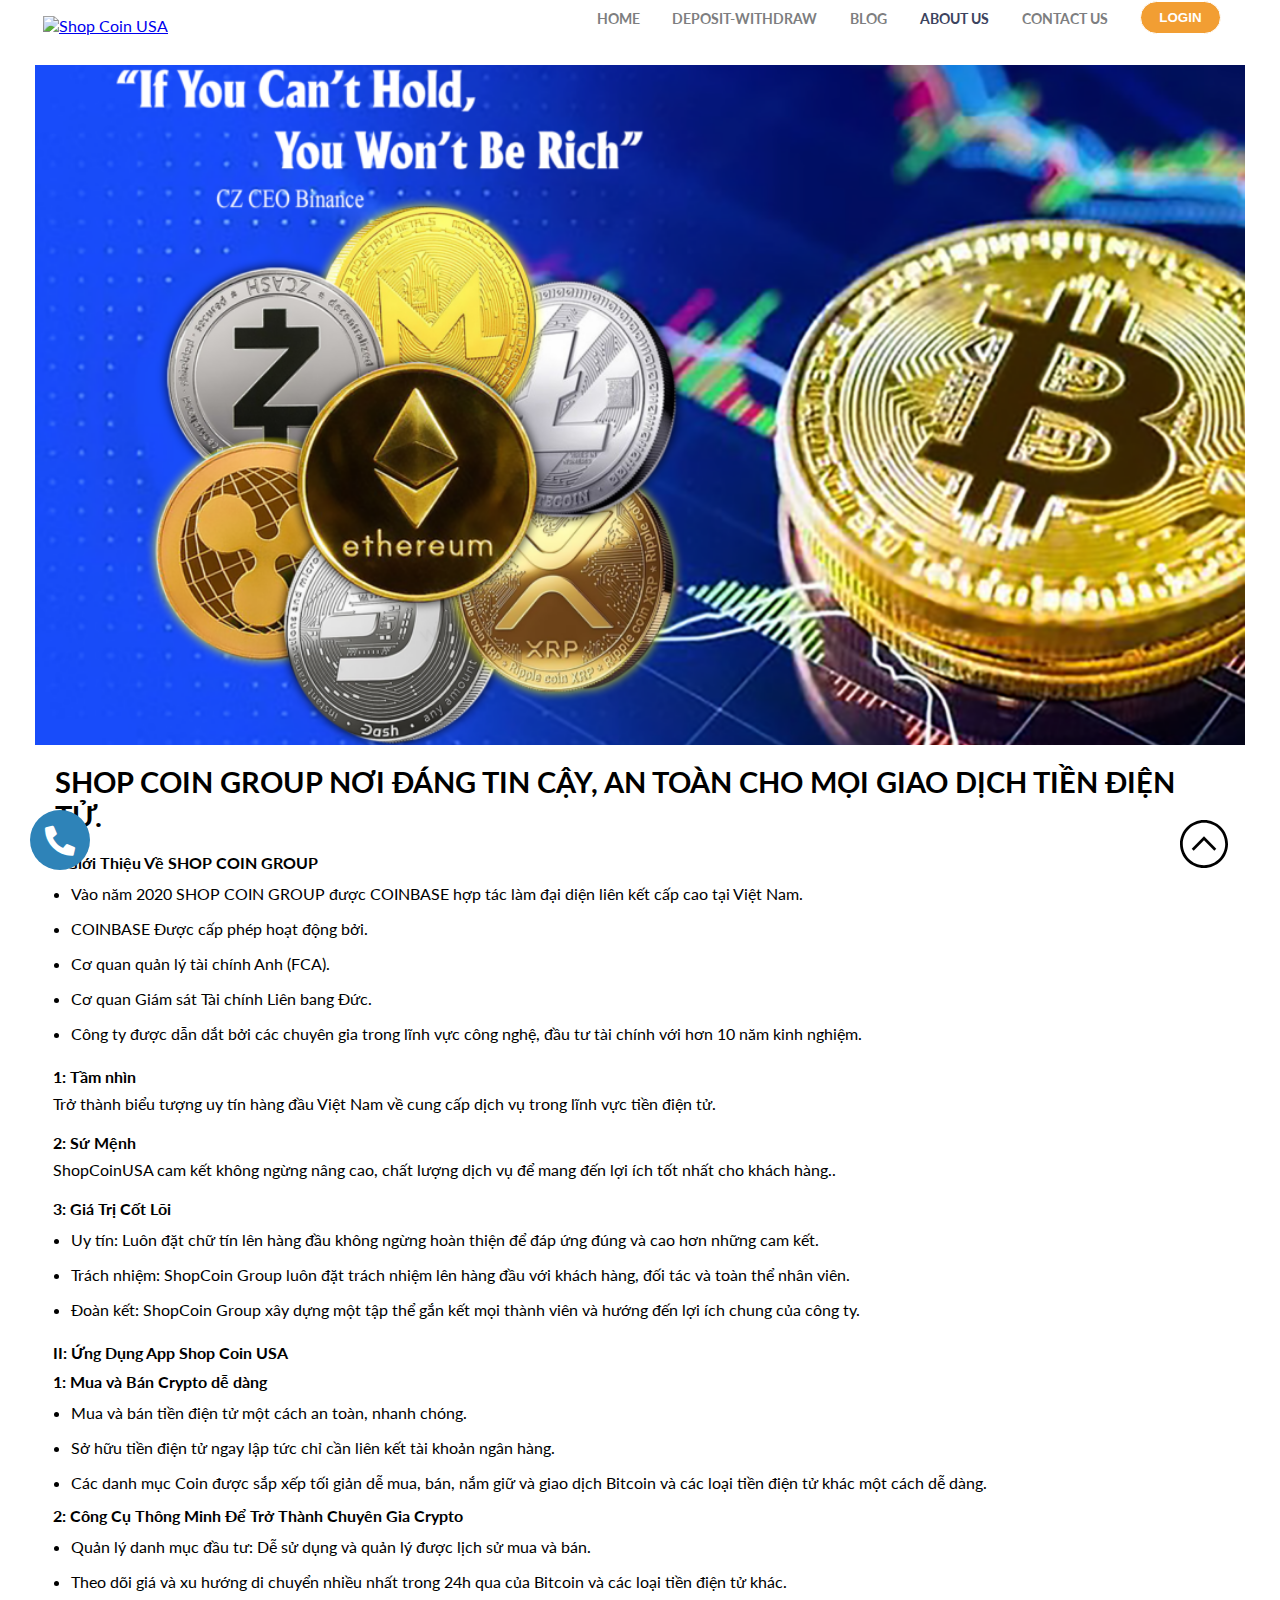
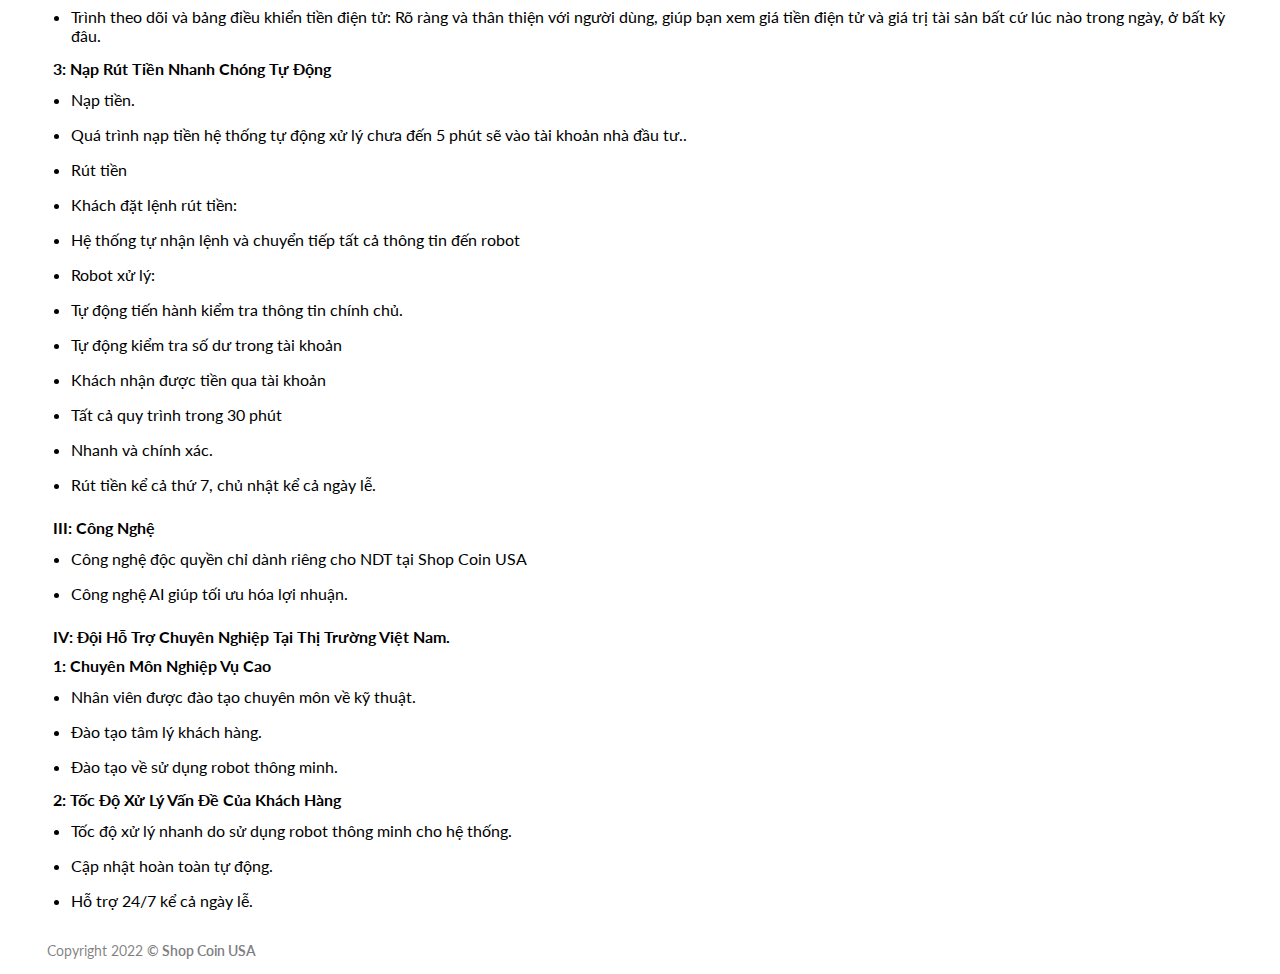
==== commit 209f41b5: "mt-animate" ====
--- a/about.html
+++ b/about.html
@@ -15,8 +15,12 @@
         href="https://fonts.googleapis.com/css2?family=Lato:ital,wght@0,100;0,300;0,400;0,700;0,900;1,300;1,400;1,700&family=Montserrat:ital,wght@0,400;0,500;0,600;0,700;1,400;1,500;1,600&display=swap"
         rel="stylesheet">
     <link rel="stylesheet" href="./assets/font/themify-icons-font/themify-icons/themify-icons.css">
-
+    <link rel="stylesheet" href="./assets/font/fontawesome-free-5.15.4-web/fontawesome-free-5.15.4-web/css/all.css">
+    <link rel="stylesheet" href="https://cdnjs.cloudflare.com/ajax/libs/animate.css/4.0.0/animate.compat.css" />
+    <link rel='stylesheet' href='https://cdn.rawgit.com/daneden/animate.css/v3.1.0/animate.min.css'>
+    <script src='https://cdn.rawgit.com/matthieua/WOW/1.0.1/dist/wow.min.js'></script>
     <title>Shop coin USA</title>
+
 </head>
 
 <body>
@@ -107,12 +111,12 @@
         </header>
         <div class="container">
             <div class="grid wide">
-                <div class="body-wrap" id="headerw">
+                <div class="body-wrap wow backInLeft" id="headerw">
                     <div class="body-image"></div>
                     <h2 class="body-desc">
                         SHOP COIN GROUP NƠI ĐÁNG TIN CẬY, AN TOÀN CHO MỌI GIAO DỊCH TIỀN ĐIỆN TỬ.
                     </h2>
-                    <div class="introduce">
+                    <div class="introduce wow bounceIn">
                         <ul class="introduct-title">
                             <h4>I: Giới Thiệu Về SHOP COIN GROUP</h4>
                             <li class="introduct-item">Vào năm 2020 SHOP COIN GROUP được COINBASE hợp tác làm đại diện
@@ -202,6 +206,11 @@
                 <i class="ti-arrow-circle-up icon-up"></i>
             </a>
         </div>
+        <div class="footer-call">
+            <a href="" class="footer-call-link">
+                <i class="footer-call-icon fas fa-phone-alt"></i>
+            </a>
+        </div>
         <footer class=" footer">
             <div class="grid wide">
                 <p>Copyright 2022 <a href="" class="footer-link">© Shop Coin USA</a></p>
@@ -209,6 +218,7 @@
         </footer>
     </div>
     <script>
+        new WOW().init();
         //scroll
         window.addEventListener("scroll", function () {
             var header = document.querySelector("header")
--- a/assets/css/about.css
+++ b/assets/css/about.css
@@ -101,7 +101,6 @@
 .container {
     width: 100%;
     margin: 0;
-    margin-top: 100px
 }
 
 .body-wrap {
@@ -111,7 +110,7 @@
 .body-image {
     width: 100%;
     background-image: url("../img/about.png");
-    min-height: 700px;
+    min-height: 680px;
     background-position: center;
     background-repeat: no-repeat;
     background-size: cover;
@@ -263,6 +262,77 @@
     cursor: pointer;
 }
 
+/* call */
+
+.footer-call {
+    position: fixed;
+    display: flex;
+    z-index: 1;
+    bottom: 30px;
+    left: 30px;
+    width: 60px;
+    height: 60px;
+    border-radius: 50%;
+    justify-content: center;
+    align-items: center;
+    background-color: #2e83b8;
+    animation: ring ease 0.8s;
+    animation-delay: 5s;
+    animation-direction: alternate;
+    animation-iteration-count: infinite;
+}
+
+.footer-call:hover {
+    background-color: #f75e5a;
+    animation: ring--hover ease 0.8s;
+    animation-direction: alternate;
+    animation-iteration-count: infinite;
+}
+
+.footer-call-link {
+    color: #fff;
+    font-size: 30px;
+    text-decoration: none;
+}
+
+
+/* animation */
+@keyframes ring {
+    from {
+        box-shadow: 0;
+        transform: rotate(45deg);
+    }
+
+    to {
+        box-shadow: 0px 1px 5px 10px #8cc6eb;
+        transform: rotate(0);
+    }
+}
+
+@keyframes ring--hover {
+    25% {
+        box-shadow: 0;
+        transform: rotate(0deg);
+    }
+
+    50% {
+        box-shadow: 0px 1px 5px 10px #ec8c89;
+        transform: rotate(45deg);
+    }
+
+    75% {
+        box-shadow: 0px 1px 5px 10px #ec8c89;
+        transform: rotate(0deg);
+    }
+
+    100% {
+        box-shadow: 0px 1px 5px 10px #ec8c89;
+        transform: rotate(45deg);
+
+    }
+}
+
+
 
 @media (max-width:1024px) {
     .navbar-icon {
